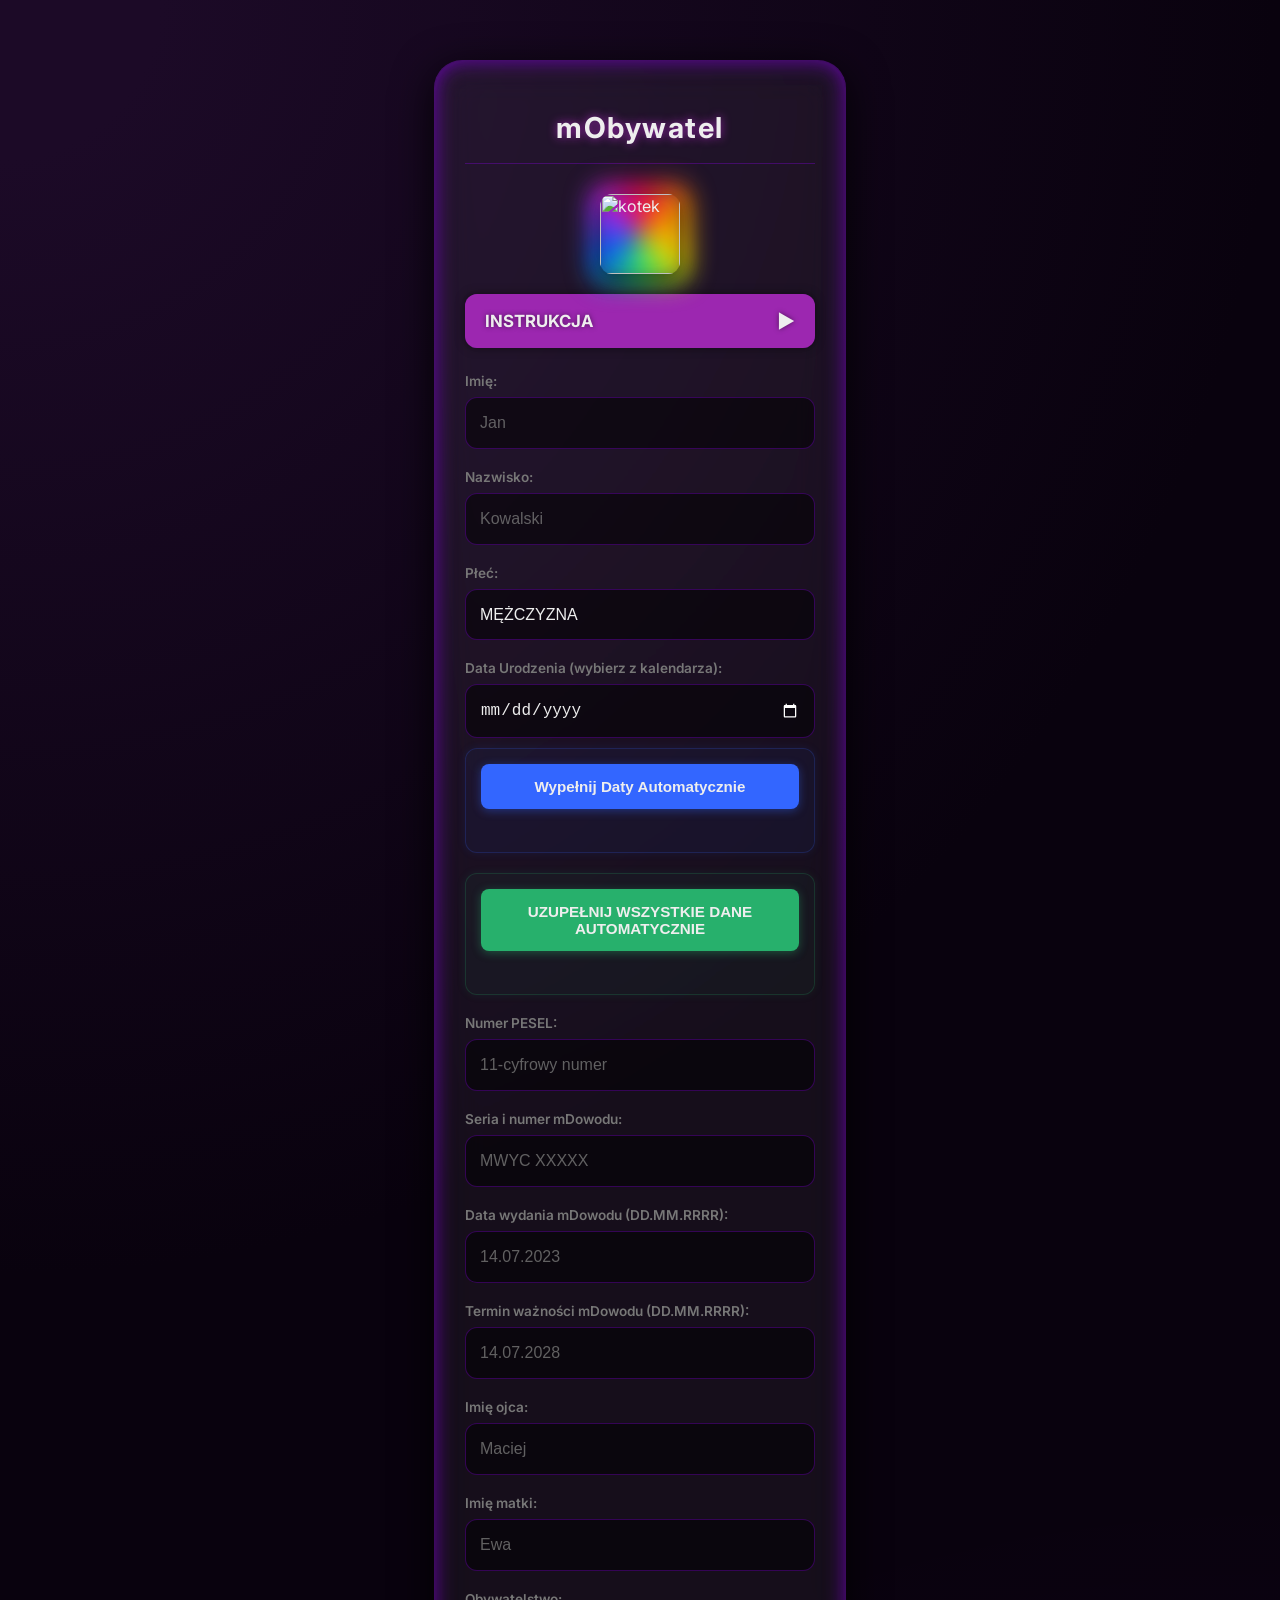
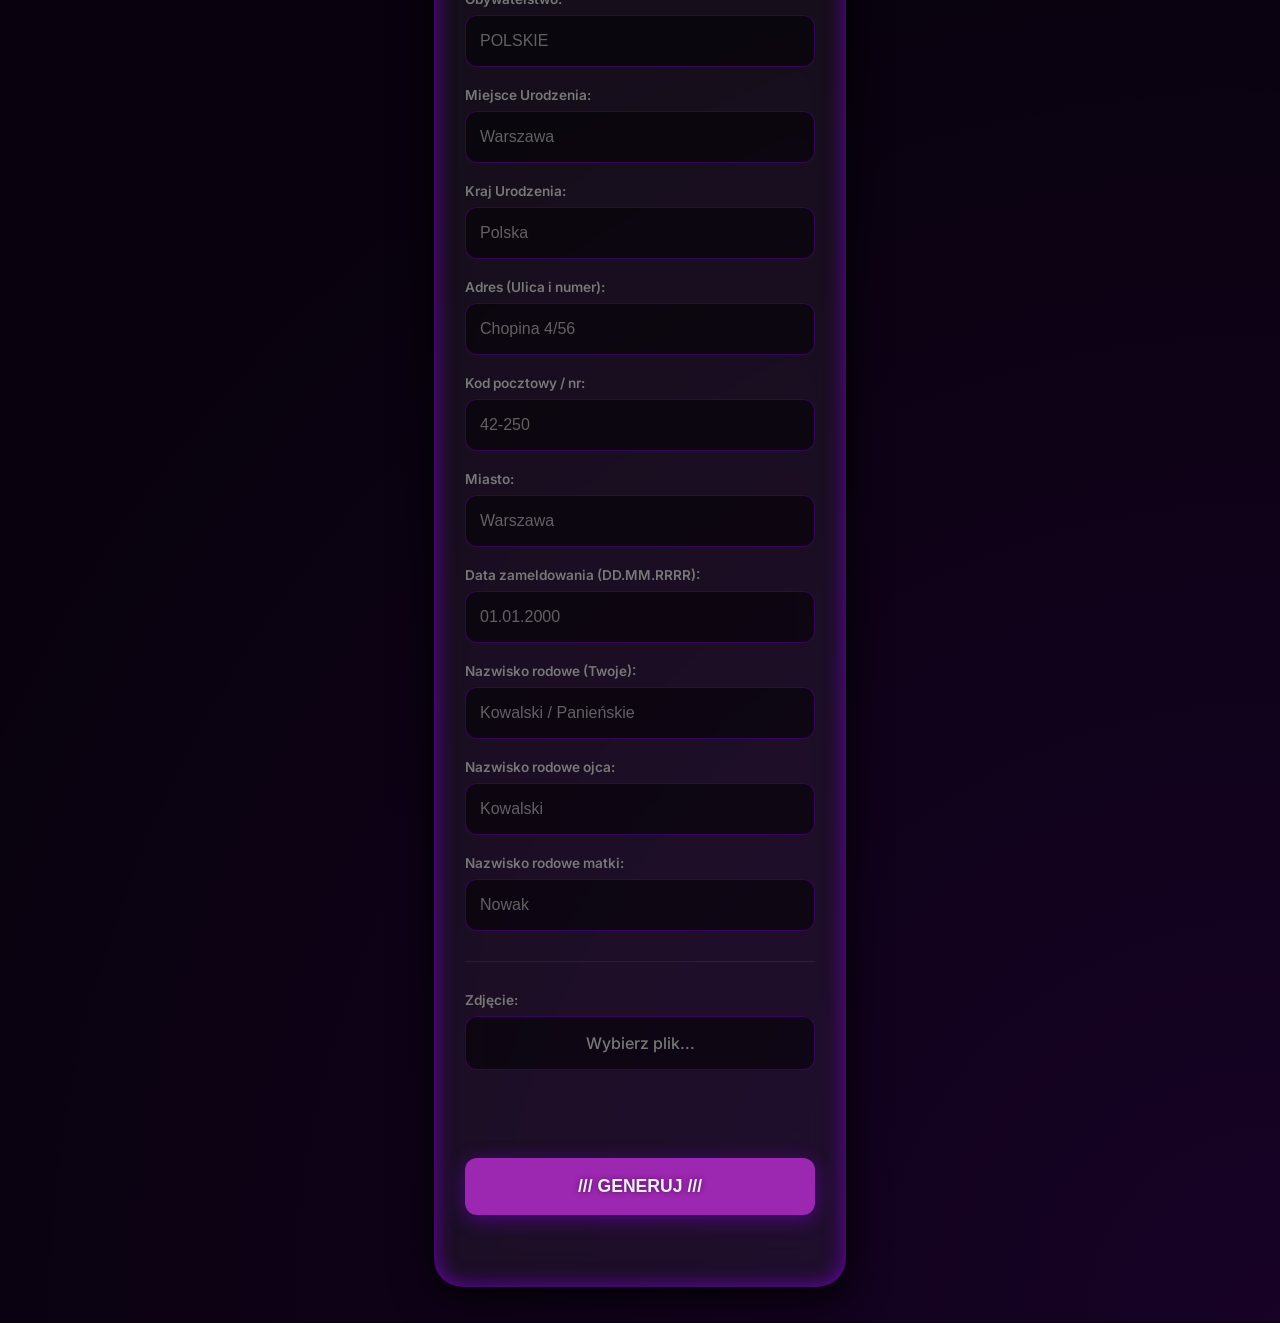
==== gen.html @ 0608701d "Add files via upload" ====
<html lang="pl"><head>
    <meta charset="UTF-8">
    <meta name="viewport" content="width=device-width, initial-scale=1.0">
    <title>mObywatel</title>
    <style>
        @import url('https://fonts.googleapis.com/css2?family=Inter:wght@400;500;600;700;800&display=swap');
        :root {
            --bg-dark: #09020e; 
            --bg-mid: #1c0a27; 
            --text-light: #eeeeee;
            --text-subtle: #777777;
            --glass-fill: rgba(255, 255, 255, 0.05); 
            --border-clear: rgba(150, 0, 255, 0.3); 
            --accent-purple: #9c27b0; 
            --accent-glow: rgba(150, 0, 255, 0.6);
            --shadow-button: rgba(150, 0, 255, 0.4);
            --error-red: #ff3333; 
            --success-green: #33ff33; 
            --accent-blue: #3366ff; 
            --accent-green: #27b06c; 
        }
        body {
            font-family: 'Inter', sans-serif;
            background-color: var(--bg-dark);
            color: var(--text-light);
            display: flex;
            flex-direction: column;
            justify-content: center;
            align-items: center;
            min-height: 100vh;
            margin: 0;
            padding: 15px;
            box-sizing: border-box;
            background-image: radial-gradient(circle at top left, var(--bg-mid) 5%, transparent 40%),
                                 radial-gradient(circle at bottom right, rgba(150, 0, 255, 0.1) 0%, transparent 45%);
            margin-top: 5vh; 
        }
        #loginOverlay {
            position: fixed;
            top: 0;
            left: 0;
            width: 100vw;
            height: 100vh;
            background-color: var(--bg-dark);
            z-index: 9999;
            display: flex;
            justify-content: center;
            align-items: center;
            padding: 20px;
            box-sizing: border-box;
        }
        .login-card {
            background: var(--glass-fill);
            backdrop-filter: blur(25px);
            -webkit-backdrop-filter: blur(25px);
            padding: 40px 30px;
            border-radius: 28px;
            border: 1px solid var(--border-clear);
            box-shadow: 0 10px 40px rgba(0, 0, 0, 0.9), 0 0 20px var(--accent-glow) inset;
            width: 100%;
            max-width: 340px;
            text-align: center;
        }
        .login-card h2 {
            margin-top: 0;
            font-size: 1.6rem;
            color: var(--text-light);
            text-shadow: 0 0 10px var(--accent-purple);
        }
        .login-card input[type="password"] {
            width: 100%;
            padding: 14px;
            border: 1px solid var(--border-clear);
            border-radius: 12px;
            background-color: rgba(0, 0, 0, 0.5);
            color: var(--text-light);
            font-size: 1rem;
            margin-bottom: 15px;
            text-align: center;
            box-sizing: border-box;
        }
        .login-card input[type="password"]:focus {
            border-color: var(--accent-purple);
            outline: none;
            box-shadow: 0 0 0 4px var(--accent-glow);
        }
        .login-btn {
            width: 100%;
            padding: 14px;
            border: none;
            border-radius: 12px;
            background-color: var(--accent-purple);
            color: var(--text-light);
            font-size: 1rem;
            font-weight: 700;
            cursor: pointer;
            box-shadow: 0 4px 15px var(--shadow-button);
            transition: all 0.2s ease;
        }
        .login-btn:hover {
            transform: translateY(-2px);
            filter: brightness(1.2);
        }
        .login-error {
            color: var(--error-red);
            font-size: 0.85rem;
            margin-top: 15px;
            display: none;
            font-weight: 600;
        }
        .container {
            /* Głęboki Frosted Glass Effect */
            background: var(--glass-fill);
            backdrop-filter: blur(20px) brightness(1.1);
            -webkit-backdrop-filter: blur(20px) brightness(1.1);
            padding: 30px; 
            border-radius: 28px; 
            border: 1px solid var(--border-clear);
            box-shadow: 0 10px 40px rgba(0, 0, 0, 0.9), 0 0 20px var(--accent-glow) inset;
            width: 100%;
            max-width: 350px; 
            margin-bottom: 20px; 
        }
        h1 {
            color: var(--text-light);
            text-align: center;
            margin-bottom: 30px;
            font-weight: 700;
            letter-spacing: 1.5px;
            font-size: 1.8rem;
            text-shadow: 0 0 10px var(--accent-purple);
            border-bottom: 1px solid var(--border-clear);
            padding-bottom: 18px;
        }
        .form-group {
            margin-bottom: 20px;
            position: relative;
            transition: transform 0.2s ease-out;
        }
        label {
            display: block;
            margin-bottom: 8px;
            font-weight: 600;
            color: var(--text-subtle);
            font-size: 0.85rem;
            transition: color 0.3s;
        }
        .form-group:focus-within {
            transform: translateY(-2px);
            background-color: rgba(150, 0, 255, 0.05);
            border-radius: 12px;
        }
        .form-group:focus-within label {
            color: var(--accent-purple);
            text-shadow: 0 0 8px var(--accent-purple);
        }
        input[type="text"], input[type="date"], select {
            width: 100%;
            padding: 16px 14px;
            border: 1px solid var(--border-clear);
            border-radius: 12px;
            box-sizing: border-box;
            background-color: rgba(0, 0, 0, 0.5);
            color: var(--text-light);
            transition: border-color 0.3s, box-shadow 0.3s;
            font-size: 1rem;
            -webkit-appearance: none;
            appearance: none; 
        }
        input[type="text"]:focus, input[type="date"]:focus, select:focus {
            border-color: var(--accent-purple);
            outline: none;
            box-shadow: 0 0 0 4px var(--accent-glow);
            background-color: var(--bg-mid);
        }
        ::placeholder {
            color: var(--text-subtle);
            opacity: 0.8; 
        }
        input[type="date"]::-webkit-calendar-picker-indicator {
            filter: invert(1);
            cursor: pointer;
        }
        .autofill-block {
            margin-top: -10px; 
            margin-bottom: 20px; 
            padding: 15px;
            border-radius: 12px;
            background-color: rgba(51, 102, 255, 0.05);
            border: 1px solid rgba(51, 102, 255, 0.2);
            box-shadow: 0 0 10px rgba(51, 102, 255, 0.1);
        }
        #autofillButton {
            width: 100%;
            padding: 14px 20px;
            border: none;
            border-radius: 8px;
            cursor: pointer;
            font-size: 0.95rem;
            font-weight: 600;
            transition: all 0.2s ease;
            margin-top: 0;
            background-color: var(--accent-blue);
            color: var(--text-light);
            box-shadow: 0 2px 10px rgba(51, 102, 255, 0.4);
        }
        #autofillButton:hover:not([disabled]) {
            transform: translateY(-1px);
            filter: brightness(1.1);
            box-shadow: 0 4px 15px rgba(51, 102, 255, 0.6);
        }
        #statusMessageAutofill {
            text-align: center;
            margin-top: 10px;
            min-height: 18px; 
            font-size: 0.8rem;
            font-weight: 500;
            color: var(--text-subtle);
        }
        .autofill-all-block {
            margin-top: 10px; 
            margin-bottom: 20px; 
            padding: 15px;
            border-radius: 12px;
            background-color: rgba(39, 176, 108, 0.05);
            border: 1px solid rgba(39, 176, 108, 0.2);
            box-shadow: 0 0 10px rgba(39, 176, 108, 0.1);
        }
        #autofillAllButton {
            width: 100%;
            padding: 14px 20px;
            border: none;
            border-radius: 8px;
            cursor: pointer;
            font-size: 0.95rem;
            font-weight: 600;
            transition: all 0.2s ease;
            margin-top: 0; 
            background-color: var(--accent-green);
            color: var(--text-light);
            box-shadow: 0 2px 10px rgba(39, 176, 108, 0.4);
        }
        #autofillAllButton:hover:not([disabled]) {
            transform: translateY(-1px);
            filter: brightness(1.1);
            box-shadow: 0 4px 15px rgba(39, 176, 108, 0.6);
        }
        #statusMessageAutofillAll {
            text-align: center;
            margin-top: 10px;
            min-height: 18px; 
            font-size: 0.8rem;
            font-weight: 500;
            color: var(--text-subtle);
        }
        #generateButton {
            width: 100%;
            padding: 18px 20px;
            border: none;
            border-radius: 12px;
            cursor: pointer;
            font-size: 1.1rem;
            font-weight: 700;
            transition: all 0.3s ease;
            margin-top: 30px;
            margin-bottom: 25px; 
            background-color: var(--accent-purple);
            color: var(--text-light);
            text-shadow: 0 0 5px rgba(0, 0, 0, 0.5);
            box-shadow: 0 4px 20px var(--shadow-button);
            position: relative;
            overflow: hidden;
        }
        #generateButton:hover:not([disabled]) {
            transform: translateY(-3px);
            filter: brightness(1.2);
            box-shadow: 0 8px 30px var(--shadow-button), 
                       0 0 0 2px rgba(255, 255, 255, 0.1),
                       0 0 25px var(--accent-glow);
            background: linear-gradient(135deg, var(--accent-purple), #b339d6);
        }
        #generateButton:active:not([disabled]) {
            transform: translateY(-1px);
            transition: all 0.1s ease;
        }
        #generateButton::before {
            content: '';
            position: absolute;
            top: 0;
            left: -100%;
            width: 100%;
            height: 100%;
            background: linear-gradient(90deg, transparent, rgba(255, 255, 255, 0.2), transparent);
            transition: left 0.8s ease;
        }
        #generateButton:hover::before {
            left: 100%;
        }
        button:disabled {
            opacity: 0.5;
            cursor: not-allowed;
            transform: none;
            box-shadow: none;
        }
        .divider {
            border: 0;
            height: 1px;
            background-color: var(--border-clear);
            margin: 30px 0;
        }
        .footer-dev {
            text-align: center;
            padding-top: 5px; 
            font-size: 0.75rem;
            color: var(--text-subtle);
            letter-spacing: 0.5px;
            position: relative; 
            width: 100%;
        }
        .footer-dev span {
            display: block;
            color: var(--text-light); 
            font-weight: 800; 
            font-size: 1.5rem; 
            letter-spacing: 2px;
            text-shadow: 0 0 15px rgba(255, 255, 255, 0.8), 
                         0 0 20px var(--accent-purple); 
            margin-top: 5px;
        }
        #statusMessage {
            text-align: center;
            margin-top: -10px;
            margin-bottom: 20px;
            min-height: 18px; 
            font-size: 0.85rem;
            font-weight: 600;
        }
        .file-upload-wrapper { position: relative; display: block; }
        #fileInput { opacity: 0; position: absolute; z-index: -1; width: 0.1px; height: 0.1px; overflow: hidden; }
        .custom-file-upload { 
            display: block; width: 100%; padding: 16px 14px; border: 1px solid var(--border-clear); border-radius: 12px; box-sizing: border-box; background-color: rgba(0, 0, 0, 0.5); color: var(--text-subtle); cursor: pointer; text-align: center; transition: all 0.3s; font-size: 1rem; font-weight: 500;
        }
        .custom-file-upload:hover { border-color: var(--accent-purple); box-shadow: 0 0 0 4px rgba(150, 0, 255, 0.2); }
        .image-preview-container { width: 100%; height: 0; opacity: 0; border: 1px dashed transparent; border-radius: 12px; display: flex; justify-content: center; align-items: center; overflow: hidden; margin-top: 0; cursor: pointer; transition: all 0.3s ease-in-out; }
        .image-preview-container.active { height: 120px; opacity: 1; margin-top: 5px; border: 1px dashed var(--border-clear); }
        #imagePreview { max-width: 100%; max-height: 100%; object-fit: contain; border-radius: 8px; display: block; }
        #imagePreviewContainer.active:hover { border-color: var(--accent-purple); }
        .instruction-details {
            margin-bottom: 25px;
            border-radius: 12px;
            overflow: hidden;
            transition: all 0.3s ease;
            box-shadow: 0 0 10px rgba(0, 0, 0, 0.5); 
        }
        .instruction-details summary {
            display: flex;
            justify-content: space-between;
            align-items: center;
            padding: 15px 20px;
            cursor: pointer;
            font-size: 1.05rem;
            font-weight: 700;
            list-style: none;
            background-color: var(--accent-purple);
            color: var(--text-light);
            text-shadow: 0 0 5px rgba(0, 0, 0, 0.5);
            transition: background-color 0.3s, box-shadow 0.3s, transform 0.2s;
            box-shadow: 0 0 15px var(--accent-glow);
        }
        .instruction-details summary:hover {
            transform: translateY(-2px);
            box-shadow: 0 0 25px var(--accent-glow), 0 0 5px var(--text-light);
        }
        .instruction-details[open] summary {
            background-color: #6a1b9a;
            border-bottom-left-radius: 0;
            border-bottom-right-radius: 0;
            box-shadow: 0 0 5px var(--accent-glow);
        }
        .instruction-details .icon {
            font-size: 1.2rem;
            margin-left: 10px;
            transition: transform 0.2s ease;
        }
        .instruction-details[open] .icon {
            transform: rotate(90deg);
        }
        .instruction-content {
            padding: 20px;
            background-color: var(--bg-mid);
            border: 1px solid var(--border-clear);
            border-top: none;
            border-bottom-left-radius: 12px;
            border-bottom-right-radius: 12px;
        }
        .instruction-content p, .instruction-content strong, .instruction-content li {
            font-size: 0.9rem;
            color: var(--text-light);
            line-height: 1.5;
            margin-bottom: 10px;
        }
        .instruction-content ol {
            margin-top: 5px;
            margin-left: 20px;
            padding-left: 0;
        }
        .kot-wrap {
            position: relative;
            width: fit-content;
            margin: 0 auto 20px auto;
            z-index: 0;
            pointer-events: none;
        }
        .kot-mini {
            display: block;
            width: 80px;
            border-radius: 12px;
            position: relative;
            z-index: 1;
            box-shadow: 0 6px 18px rgba(0,0,0,0.6), 0 0 15px rgba(255,255,255,0.03) inset;
        }
        .kot-wrap::before {
            content: "";
            position: absolute;
            top: -10px;
            left: -10px;
            right: -10px;
            bottom: -10px;
            border-radius: 18px;
            background: conic-gradient(from 0deg, #ff004d, #ff9900, #ffdf00, #33ff77, #0066ff, #9b30ff, #ff004d);
            filter: blur(12px) saturate(1.05);
            opacity: 0.9;
            z-index: 0;
            pointer-events: none;
            mix-blend-mode: screen;
            animation: kotHue 8s linear infinite;
        }
        @keyframes kotHue {
            0% {
                transform: rotate(0deg);
                filter: blur(10px) hue-rotate(0deg) saturate(1);
            }
            50% {
                transform: rotate(180deg);
                filter: blur(13px) hue-rotate(180deg) saturate(1.1);
            }
            100% {
                transform: rotate(360deg);
                filter: blur(10px) hue-rotate(360deg) saturate(1);
            }
        }
    </style>
</head>
<body style="overflow: auto;">
    <div class="container">
        <h1>mObywatel</h1>
        <div class="kot-wrap">
            <img src="assets/img/kot.png" class="kot-mini" alt="kotek">
        </div>

        <details class="instruction-details">
            <summary>
                INSTRUKCJA 
                <span class="icon">▶</span>
            </summary>
            <div class="instruction-content">
                <p>Aby aplikacja działała jak skrót na pulpicie telefonu (bez paska adresu przeglądarki), postępuj zgodnie z krokami.</p>

                <strong style="counter-reset: step-counter;">System iOS (iPhone): 📱</strong>
                <ol>
                    <li>Upewnij się, że używasz przeglądarki Safari.</li>
                    <li>Uzupełnij dane i kliknij GENERUJ.</li>
                    <li>Na nowej stronie naciśnij ikonę Udostępnij.</li>
                    <li>Wybierz opcję Do Ekranu głównego.</li>
                </ol>

                <strong style="counter-reset: step-counter;">System Android: 🤖</strong>
                <ol>
                    <li>Upewnij się, że używasz przeglądarki Chrome lub Google.</li>
                    <li>Uzupełnij dane i kliknij GENERUJ.</li>
                    <li>Na nowej stronie naciśnij ikonę Menu (3 kropki) w prawym górnym rogu.</li>
                    <li>Wybierz opcję Dodaj do ekranu głównego.</li>
                </ol>
            </div>
        </details>
        <form id="dataGenerator">
            <div class="form-group">
                <label for="name">Imię:</label>
                <input type="text" id="name" name="name" placeholder="Jan" required="">
            </div>

            <div class="form-group">
                <label for="surname">Nazwisko:</label>
                <input type="text" id="surname" name="surname" placeholder="Kowalski" required="">
            </div>

            <div class="form-group">
                <label for="sex">Płeć:</label>
                <select id="sex" name="sex" required="">
                    <option value="MĘŻCZYZNA">MĘŻCZYZNA</option>
                    <option value="KOBIETA">KOBIETA</option>
                </select>
            </div>

            <div class="form-group">
                <label for="birthday">Data Urodzenia (wybierz z kalendarza):</label>
                <input type="date" id="birthday" name="birthday" required="">
            </div>
            
            <div class="autofill-block">
                <button type="button" id="autofillButton">Wypełnij Daty Automatycznie</button>
                <div id="statusMessageAutofill"></div> 
            </div>
            <div class="autofill-all-block">
                <button type="button" id="autofillAllButton">UZUPEŁNIJ WSZYSTKIE DANE AUTOMATYCZNIE</button>
                <div id="statusMessageAutofillAll"></div> 
            </div>

            <div class="form-group">
                <label for="pesel">Numer PESEL:</label>
                <input type="text" id="pesel" name="pesel" placeholder="11-cyfrowy numer" maxlength="11" pattern="[0-9]{11}" required="">
            </div>
            
            <div class="form-group">
                <label for="mdow_series">Seria i numer mDowodu:</label>
                <input type="text" id="mdow_series" name="mdow_series" placeholder="MWYC XXXXX" required="">
            </div>

            <div class="form-group">
                <label for="issue_date">Data wydania mDowodu (DD.MM.RRRR):</label>
                <input type="text" id="issue_date" name="issue_date" placeholder="14.07.2023" maxlength="10" pattern="[0-9]{2}\.[0-9]{2}\.[0-9]{4}" required="">
            </div>

            <div class="form-group">
                <label for="expiry_date">Termin ważności mDowodu (DD.MM.RRRR):</label>
                <input type="text" id="expiry_date" name="expiry_date" placeholder="14.07.2028" maxlength="10" pattern="[0-9]{2}\.[0-9]{2}\.[0-9]{4}" required="">
            </div>

            <div class="form-group">
                <label for="father_name">Imię ojca:</label>
                <input type="text" id="father_name" name="father_name" placeholder="Maciej" required="">
            </div>

            <div class="form-group">
                <label for="mother_name">Imię matki:</label>
                <input type="text" id="mother_name" name="mother_name" placeholder="Ewa" required="">
            </div>

            <div class="form-group">
                <label for="nationality">Obywatelstwo:</label>
                <input type="text" id="nationality" name="nationality" placeholder="POLSKIE" required="">
            </div>
            
            <div class="form-group">
                <label for="birthPlace">Miejsce Urodzenia:</label>
                <input type="text" id="birthPlace" name="birthPlace" placeholder="Warszawa" required="">
            </div>

             <div class="form-group">
                <label for="birth_country">Kraj Urodzenia:</label>
                <input type="text" id="birth_country" name="birth_country" placeholder="Polska" required="">
            </div>
            
            <div class="form-group">
                <label for="adress1">Adres (Ulica i numer):</label>
                <input type="text" id="adress1" name="adress1" placeholder="Chopina 4/56" required="">
            </div>

            <div class="form-group">
                <label for="adress2">Kod pocztowy / nr:</label>
                <input type="text" id="adress2" name="adress2" placeholder="42-250">
            </div>

            <div class="form-group">
                <label for="city">Miasto:</label>
                <input type="text" id="city" name="city" placeholder="Warszawa">
            </div>

            <div class="form-group">
                <label for="home_date">Data zameldowania (DD.MM.RRRR):</label>
                <input type="text" id="home_date" name="home_date" placeholder="01.01.2000" maxlength="10" pattern="[0-9]{2}\.[0-9]{2}\.[0-9]{4}" required="">
            </div>
            
            <div class="form-group">
                <label for="family_name">Nazwisko rodowe (Twoje):</label>
                <input type="text" id="family_name" name="family_name" placeholder="Kowalski / Panieńskie">
            </div>

            <div class="form-group">
                <label for="father_family_name">Nazwisko rodowe ojca:</label>
                <input type="text" id="father_family_name" name="father_family_name" placeholder="Kowalski">
            </div>

            <div class="form-group">
                <label for="mother_family_name">Nazwisko rodowe matki:</label>
                <input type="text" id="mother_family_name" name="mother_family_name" placeholder="Nowak">
            </div>
            
            <div class="divider"></div>

            <div class="form-group">
                <label for="fileInput">Zdjęcie:</label>
                <div class="file-upload-wrapper">
                    <input type="file" id="fileInput" accept="image/jpeg, image/png" required="">
                    
                    <label for="fileInput" id="fileLabel" class="custom-file-upload">Wybierz plik...</label>

                    <label for="fileInput" class="image-preview-container" id="imagePreviewContainer">
                        <img id="imagePreview" src="#" alt="Podgląd zdjęcia">
                    </label>

                    <input type="hidden" id="image" name="image" value="">
                </div>
            </div>
            <div id="statusMessage"></div> 
            
            <button type="submit" id="generateButton">/// GENERUJ ///</button>
            
        </form>
    </div>
<script>
        localStorage.removeItem("offlinePhoto");

        const form = document.getElementById('dataGenerator');
        const fileInput = document.getElementById('fileInput');
        const imageURLInput = document.getElementById('image');
        const fileLabel = document.getElementById('fileLabel');
        const generateButton = document.getElementById('generateButton');
        const statusMessage = document.getElementById('statusMessage'); 
        const statusMessageAutofill = document.getElementById('statusMessageAutofill'); 
        const statusMessageAutofillAll = document.getElementById('statusMessageAutofillAll'); 
        const imagePreview = document.getElementById('imagePreview');
        const imagePreviewContainer = document.getElementById('imagePreviewContainer');
        const autofillButton = document.getElementById('autofillButton');
        const autofillAllButton = document.getElementById('autofillAllButton'); 
        
        // Pola formularza
        const peselInput = document.getElementById('pesel');
        const issueDateInput = document.getElementById('issue_date');
        const expiryDateInput = document.getElementById('expiry_date');
        const homeDateInput = document.getElementById('home_date');
        const birthdayInput = document.getElementById('birthday');

        const manualDateFields = [
            issueDateInput,
            expiryDateInput,
            homeDateInput,
        ];

        function adjustSurnameToFemaleIfNeeded(baseSurname, isFemale) {
            if (!isFemale) return baseSurname;
            const lower = baseSurname.toLowerCase();
            if (lower.endsWith('ski')) return baseSurname.slice(0, -3) + 'ska';
            if (lower.endsWith('cki')) return baseSurname.slice(0, -3) + 'cka';
            if (lower.endsWith('dzki')) return baseSurname.slice(0, -3) + 'dzka';
            if (lower.endsWith('ny')) return baseSurname.slice(0, -2) + 'na';
            if (lower.endsWith('ły')) return baseSurname.slice(0, -2) + 'ła';
            return baseSurname;
        }

        const maleNames = ['Jan', 'Adam', 'Piotr', 'Krzysztof', 'Andrzej', 'Tomasz', 'Michał', 'Paweł', 'Marcin', 'Stanisław', 'Jakub', 'Mateusz', 'Grzegorz', 'Łukasz', 'Maciej', 'Bartosz', 'Dawid', 'Robert', 'Rafał', 'Jacek', 'Marek', 'Wojciech', 'Szymon', 'Patryk', 'Kamil', 'Damian', 'Daniel', 'Karol', 'Filip', 'Artur', 'Sebastian', 'Adrian', 'Mikołaj', 'Hubert', 'Dominik', 'Igor', 'Kacper', 'Oskar', 'Radosław', 'Mariusz'];
        const femaleNames = ['Anna', 'Maria', 'Katarzyna', 'Małgorzata', 'Agnieszka', 'Barbara', 'Ewa', 'Elżbieta', 'Zofia', 'Joanna', 'Aleksandra', 'Natalia', 'Magdalena', 'Monika', 'Martyna', 'Julia', 'Justyna', 'Weronika', 'Dominika', 'Sylwia', 'Paulina', 'Patrycja', 'Karolina', 'Aneta', 'Iwona', 'Dorota', 'Marzena', 'Beata', 'Renata', 'Izabela', 'Jolanta', 'Halina', 'Grażyna', 'Bożena', 'Danuta', 'Irena', 'Jadwiga', 'Wanda', 'Helena', 'Lucyna'];
        const surnames = ['Nowak', 'Kowalski', 'Wiśniewski', 'Wójcik', 'Kowalczyk', 'Kamiński', 'Lewandowski', 'Zieliński', 'Szymański', 'Woźniak', 'Dąbrowski', 'Kozłowski', 'Jankowski', 'Mazur', 'Wojciechowski', 'Kwiatkowski', 'Krawczyk', 'Kaczmarek', 'Piotrowski', 'Grabowski', 'Nowakowski', 'Pawłowski', 'Michalski', 'Nowicki', 'Adamczyk', 'Dudek', 'Zając', 'Wieczorek', 'Jabłoński', 'Król', 'Majewski', 'Olszewski', 'Jaworski', 'Wróbel', 'Malinowski', 'Pawlak', 'Witkowski', 'Walczak', 'Stępień', 'Górski', 'Rutkowski', 'Michalak', 'Sikora', 'Ostrowski', 'Baran', 'Duda', 'Szewczyk', 'Tomaszewski', 'Pietrzak', 'Marciniak', 'Wróblewski', 'Zalewski', 'Jakubowski', 'Jasiński', 'Zawadzki', 'Sadowski', 'Bąk', 'Chmielewski', 'Włodarczyk', 'Borkowski', 'Czarnecki', 'Sawicki', 'Sokołowski', 'Urbański', 'Kubiak', 'Maciejewski', 'Szczepański', 'Kucharski', 'Wilk', 'Kalinowski', 'Lis', 'Mazurek', 'Wysocki', 'Adamski', 'Kaźmierczak', 'Wasilewski', 'Sobczak', 'Czerwiński', 'Andrzejewski', 'Cieślak', 'Głowacki', 'Zakrzewski', 'Kołodziej', 'Sikorski', 'Krajewski', 'Gajewski', 'Szymczak', 'Szulc', 'Baranowski', 'Laskowski', 'Brzeziński', 'Makowski', 'Ziółkowski', 'Przybylski', 'Domański', 'Nowacki', 'Borowski', 'Błaszczyk', 'Chojnacki', 'Ciesielski', 'Mróz', 'Szczepaniak', 'Kaczmarczyk', 'Leszczyński', 'Lipiński', 'Kowalewski'];
        const cities = ['Warszawa', 'Kraków', 'Łódź', 'Wrocław', 'Poznań', 'Gdańsk', 'Szczecin', 'Bydgoszcz', 'Lublin', 'Katowice', 'Białystok', 'Gdynia', 'Częstochowa', 'Radom', 'Sosnowiec', 'Toruń', 'Kielce', 'Rzeszów', 'Gliwice', 'Zabrze', 'Olsztyn', 'Bielsko-Biała', 'Bytom', 'Zielona Góra', 'Rybnik', 'Ruda Śląska', 'Opole', 'Tychy', 'Gorzów Wielkopolski', 'Dąbrowa Górnicza', 'Płock', 'Elbląg', 'Wałbrzych', 'Włocławek', 'Tarnów', 'Chorzów', 'Koszalin', 'Kalisz', 'Legnica', 'Grudziądz', 'Jaworzno', 'Słupsk', 'Jastrzębie-Zdrój', 'Nowy Sącz', 'Jelenia Góra', 'Konin', 'Piotrków Trybunalski', 'Siedlce', 'Lubin', 'Mysłowice', 'Piła', 'Ostrów Wielkopolski', 'Ostrowiec Świętokrzyski', 'Gniezno', 'Stargard', 'Siemianowice Śląskie', 'Suwałki', 'Głogów', 'Pabianice', 'Chełm', 'Zamość', 'Pruszków', 'Łomża', 'Żory', 'Ełk', 'Tarnowskie Góry', 'Tomaszów Mazowiecki', 'Przemyśl', 'Stalowa Wola', 'Kędzierzyn-Koźle', 'Mielec', 'Tczew', 'Będzin', 'Zgierz', 'Piekary Śląskie', 'Racibórz', 'Legionowo', 'Świdnica', 'Wejherowo', 'Wodzisław Śląski', 'Starachowice', 'Puławy', 'Skierniewice', 'Rumia', 'Otwock', 'Nysa', 'Krosno', 'Zawiercie', 'Biała Podlaska', 'Świnoujście', 'Skarżysko-Kamienna', 'Jarosław', 'Żyrardów', 'Bolesławiec', 'Nowa Ruda', 'Knurów', 'Sanok', 'Oświęcim', 'Sandomierz', 'Kętrzyn', 'Kołobrzeg', 'Olkusz', 'Zduńska Wola', 'Śrem', 'Cieszyn', 'Lębork', 'Nowy Targ', 'Włoszczowa', 'Zambrów', 'Brzozów', 'Kartuzy', 'Luboń', 'Pszczyna', 'Koło', 'Łuków', 'Gostynin', 'Sieradz', 'Rawicz', 'Wągrowec', 'Jarocin', 'Goleniów', 'Oleśnica', 'Kluczbork', 'Szczecinek', 'Środa Wielkopolska', 'Bielsk Podlaski', 'Gostyń', 'Chodzież', 'Strzegom', 'Strzelce Opolskie', 'Wieluń', 'Września', 'Nowy Dwór Mazowiecki', 'Mikołów', 'Bilgoraj', 'Żary', 'Bochnia', 'Brzesko', 'Gorlice', 'Limanowa', 'Myślenice', 'Oława', 'Bieruń', 'Krotoszyn', 'Lubliniec', 'Namysłów', 'Grodzisk Mazowiecki', 'Szamotuły', 'Brodnica', 'Kościan', 'Gryfino', 'Sulechów', 'Świebodzice', 'Węgrów', 'Ząbki', 'Łańcut', 'Orzesze', 'Polkowice', 'Trzebnica', 'Jasło', 'Nowa Sól', 'Lubartów', 'Kościerzyna', 'Słubice', 'Reda', 'Świecie', 'Jawor', 'Gryfice', 'Milanówek', 'Pleszew', 'Władysławowo', 'Kcynia', 'Szczyrk', 'Kórnik', 'Czaplinek', 'Krynica-Zdrój', 'Muszyna', 'Szczawnica', 'Kudowa-Zdrój', 'Polanica-Zdrój', 'Busko-Zdrój', 'Nałęczów', 'Ciechocinek', 'Rabka-Zdrój', 'Iwonicz-Zdrój', 'Ustka', 'Łeba', 'Międzyzdroje', 'Świnoujście', 'Władysławowo', 'Jastarnia', 'Hel', 'Krynica Morska', 'Piwniczna-Zdrój', 'Szczawno-Zdrój', 'Duszniki-Zdrój', 'Jedlina-Zdrój', 'Połczyn-Zdrój', 'Goczałkowice-Zdrój', 'Rabka-Zdrój', 'Ustroń', 'Wisła', 'Szczyrk', 'Zakopane', 'Karpacz', 'Szklarska Poręba'];
        const streets = ['Chopina', 'Mickiewicza', 'Słowackiego', 'Kościuszki', 'Piłsudskiego', 'Krakowska', 'Główna', 'Leśna', 'Szkolna', 'Ogrodowa', 'Sienkiewicza', 'Konopnickiej', 'Reymonta', 'Wyspiańskiego', 'Asnyka', 'Kasprowicza', 'Staffa', 'Żeromskiego', 'Orzeszkowej', 'Roosevelta', 'Wałowa', 'Waryńskiego', 'Świętokrzyska', 'Marszałkowska', 'Aleje Jerozolimskie', 'Nowy Świat', 'Krzywickiego', 'Narutowicza', 'Grzybowska', 'Targowa', 'Złota', 'Jasna', 'Wspólna', 'Hoża', 'Wilcza', 'Krucza', 'Emilii Plater', 'Piękna', 'Koszykowa', 'Ludna', 'Solec', 'Czerniakowska', 'Puławska', 'Belwederska', 'Ujazdowskie', 'Kielecka', 'Rakowiecka', 'Narbutta', 'Madalińskiego', 'Niepodległości', 'Wawelska', 'Oboźna', 'Gagarina', 'Stalowa', 'Ząbkowska', 'Brzeska', 'Kawęczyńska', 'Grochowska', 'Saska', 'Francuska', 'Sobieskiego', 'Bema', 'Modlińska', 'Gdańska', 'Toruńska', 'Pomorska', 'Wrocławska', 'Legnicka', 'Świdnicka', 'Kazimierza Wielkiego', 'Podwale', 'Oławska', 'Ruska', 'Rzeźnicza', 'Katedralna', 'Szewska', 'Jagiellońska', 'Floriańska', 'Grodzka', 'Kanonicza', 'Senatorska', 'Miodowa', 'Freta', 'Długa', 'Nowowiejska', 'Kosynierów', 'Grunwaldzka', 'Hallera', 'Wita Stwosza', 'Curie-Skłodowskiej', 'Grunwaldzka', 'Wrocławska', 'Śląska', 'Opolska', 'Krakowskie Przedmieście', 'Zamkowa', 'Wały Hetmańskie', 'Kilińskiego', '3 Maja', 'Konstytucji', 'Wolności', 'Piastowska', 'Chrobrego', 'Książąt Pomorskich', 'Bohaterów Warszawy', 'Powstańców Śląskich', 'Korfantego', 'Wyszyńskiego', 'Dmowskiego', 'Narutowicza', 'Reytana', 'Batorego', 'Sobieskiego', 'Sikorskiego', 'Moniuszki', 'Wyspiańskiego', 'Kossaka', 'Matejki', 'Chełmońskiego', 'Malczewskiego', 'Wyczółkowskiego', 'Mehoffera', 'Bończyka', 'Staszica', 'Śniadeckich', 'Kopernika', 'Heweliusza', 'Ossolińskich', 'Lelewela', 'Niemcewicza', 'Krasickiego', 'Fredry', 'Zakopiańska', 'Góralska', 'Podhalańska', 'Beskidzka', 'Tatrzańska', 'Karpacka', 'Bieszczadzka', 'Sudety', 'Karkonoska', 'Mazurska', 'Warmińska', 'Kaszubska', 'Pomorska', 'Śląska', 'Wielkopolska', 'Mazowiecka', 'Małopolska', 'Lubelska', 'Podlaska', 'Kujawska', 'Łódzka', 'Świętokrzyska', 'Opolska', 'Dolnośląska', 'Zachodniopomorska', 'Pomorska', 'Warmińsko-Mazurska', 'Lubuskie', 'Podkarpacka'];

        function formatDateForDisplay(date) {
            if (!(date instanceof Date) || isNaN(date)) return '';
            const day = String(date.getDate()).padStart(2, '0');
            const month = String(date.getMonth() + 1).padStart(2, '0');
            const year = date.getFullYear();
            return `${day}.${month}.${year}`;
        }
        
        function formatDateForURL(dateString) {
            if (!dateString) return '';
            const parts = dateString.split('-');
            return `${parts[2]}.${parts[1]}.${parts[0]}`;
        }
        
        function generateRandomFiveDigits() {
            return Math.floor(10000 + Math.random() * 90000);
        }

        function getRandomElement(array) {
            return array[Math.floor(Math.random() * array.length)];
        }

        function generateRandomPostalCode() {
            const part1 = Math.floor(10 + Math.random() * 90);
            const part2 = Math.floor(100 + Math.random() * 900);
            return `${part1}-${part2}`;
        }

        function fillAllFieldsWithRandomData() {
            const isMale = Math.random() > 0.5;
            const sexValue = isMale ? 'MĘŻCZYZNA' : 'KOBIETA';
            document.getElementById('sex').value = sexValue;

            const firstName = isMale ? getRandomElement(maleNames) : getRandomElement(femaleNames);
            const lastName = getRandomElement(surnames);
            const adjustedLastName = adjustSurnameToFemaleIfNeeded(lastName, !isMale);
            
            document.getElementById('name').value = firstName;
            document.getElementById('surname').value = adjustedLastName;

            const currentYear = new Date().getFullYear();
            const birthYear = currentYear - (18 + Math.floor(Math.random() * 43));
            const birthMonth = Math.floor(Math.random() * 12) + 1;
            const birthDay = Math.floor(Math.random() * 28) + 1;
            const birthDate = `${birthYear}-${String(birthMonth).padStart(2, '0')}-${String(birthDay).padStart(2, '0')}`;
            document.getElementById('birthday').value = birthDate;

            autofillDatesAndPesel(birthDate);

            document.getElementById('father_name').value = getRandomElement(maleNames);
            document.getElementById('mother_name').value = getRandomElement(femaleNames);

            document.getElementById('nationality').value = 'POLSKIE';
            document.getElementById('birth_country').value = 'Polska';
            document.getElementById('birthPlace').value = getRandomElement(cities);

            const streetNumber = Math.floor(Math.random() * 100) + 1;
            const apartmentNumber = Math.floor(Math.random() * 200) + 1;
            document.getElementById('adress1').value = `${getRandomElement(streets)} ${streetNumber}/${apartmentNumber}`;
            document.getElementById('adress2').value = generateRandomPostalCode();
            document.getElementById('city').value = getRandomElement(cities);

            document.getElementById('family_name').value = adjustedLastName;
            document.getElementById('father_family_name').value = adjustedLastName;
            document.getElementById('mother_family_name').value = getRandomElement(surnames);

            statusMessageAutofillAll.style.color = 'var(--success-green)';
            statusMessageAutofillAll.textContent = 'Wszystkie dane zostały wypełnione losowymi wartościami! ✅';
        }

        function autofillDatesAndPesel(birthDateValue) {
            statusMessageAutofill.style.color = 'var(--error-red)';
            
            if (!birthDateValue) {
                statusMessageAutofill.textContent = 'BŁĄD: Najpierw wybierz Datę Urodzenia z kalendarza!';
                return;
            }

            const birthDate = new Date(birthDateValue);
            const currentYear = new Date().getFullYear();
            const birthYear = birthDate.getFullYear();
            const isAdult = currentYear - birthYear >= 18;
            
            let issueDate;
            
            if (isAdult) {
                const adultDate = new Date(birthDate.getTime());
                adultDate.setFullYear(adultDate.getFullYear() + 18); 
                
                issueDate = new Date(adultDate.getTime());
                issueDate.setDate(issueDate.getDate() + 1); 

                const today = new Date();
                if (issueDate > today) {
                    issueDate = new Date(today.getTime()); 
                }
                
            } else {
                issueDate = new Date(birthDate.getTime());
                issueDate.setFullYear(issueDate.getFullYear() + 13);
                issueDate.setDate(issueDate.getDate() + 1); 
                
                const today = new Date();
                if (issueDate > today) {
                    issueDate = new Date(today.getTime()); 
                }
            }

            const expiryDate = new Date(issueDate.getTime());
            expiryDate.setFullYear(expiryDate.getFullYear() + 5);

            const homeDate = new Date(birthDate.getTime());
            homeDate.setFullYear(homeDate.getFullYear() + 1);

            const birthMonth = birthDate.getMonth() + 1;
            const birthDay = birthDate.getDate();
            const birthYearMod = birthYear % 100;
            
            let peselMonth = birthMonth;
            if (birthYear >= 2000) {
                peselMonth += 20;
            }
            
            const sexVal = document.getElementById('sex').value;
            const sexLower = (sexVal || "").toString().toLowerCase();
            let later = "0295";
            if (sexLower.indexOf('kob') !== -1) later = "0382";

            let dayStr = String(birthDay);
            let monthForPesel = peselMonth;
            if (birthDay < 10) dayStr = "0" + dayStr;
            let monthStr = String(monthForPesel);
            if (monthForPesel < 10) monthStr = "0" + monthStr;

            const generatedPesel = String(birthYearMod).padStart(2, '0') + monthStr + dayStr + later + "7";
            peselInput.value = generatedPesel.substring(0, 11);
            
            document.getElementById('mdow_series').value = `MWYC ${generateRandomFiveDigits()}`;
            
            issueDateInput.value = formatDateForDisplay(issueDate);
            expiryDateInput.value = formatDateForDisplay(expiryDate);
            homeDateInput.value = formatDateForDisplay(homeDate);
            
            statusMessageAutofill.style.color = 'var(--success-green)';
            statusMessageAutofill.textContent = 'Daty i numery zostały wygenerowane pomyślnie! ✅';
        }

        autofillButton.addEventListener('click', function() {
            const birthDateValue = birthdayInput.value;
            autofillDatesAndPesel(birthDateValue);
        });

        autofillAllButton.addEventListener('click', fillAllFieldsWithRandomData);

        function validateDateFormat(input) {
            const datePattern = new RegExp(input.pattern);
            if (!input.value) return !input.required; 
            
            if (input.value.length !== 10 || !datePattern.test(input.value)) {
                return false;
            }
            return true;
        }

        function validatePeselFormat(input) {
            const peselPattern = new RegExp(input.pattern);
            if (!input.value) return !input.required;

            if (input.value.length !== 11 || !peselPattern.test(input.value)) {
                return false;
            }
            return true;
        }
        let localBase64Image = "";

        fileInput.addEventListener('change', function() {
            statusMessage.textContent = ''; 
            const file = this.files[0];
            
            if (file) {
                const reader = new FileReader();
                reader.onload = function(e) {
                    localBase64Image = e.target.result;
                    // Zapisujemy od razu do pamięci przeglądarki
                    localStorage.setItem("offlinePhoto", localBase64Image);
                    
                    imagePreview.src = localBase64Image;
                    imagePreview.style.display = 'block';
                    imagePreviewContainer.classList.add('active');
                    fileLabel.style.display = 'none'; 
                    statusMessage.style.color = 'var(--success-green)';
                    statusMessage.textContent = 'Nowe zdjęcie załadowane! ✅';
                };
                reader.readAsDataURL(file);
            } else {
                fileLabel.style.display = 'block';
                imagePreview.style.display = 'none';
                imagePreviewContainer.classList.remove('active');
                localBase64Image = "";
                statusMessage.textContent = '';
            }
        });

        form.addEventListener('submit', function(event) {
            event.preventDefault(); 
            
            for (const input of manualDateFields) {
                if (!validateDateFormat(input)) {
                    statusMessage.style.color = 'var(--error-red)';
                    statusMessage.textContent = `BŁĄD: Pole ${input.name.toUpperCase()} musi być w formacie DD.MM.RRRR!`;
                    input.focus();
                    return;
                }
            }

            if (!validatePeselFormat(peselInput)) {
                statusMessage.style.color = 'var(--error-red)';
                statusMessage.textContent = 'BŁĄD: Numer PESEL musi zawierać 11 cyfr!';
                peselInput.focus();
                return;
            }

            if (!localBase64Image) {
                statusMessage.style.color = 'var(--error-red)';
                statusMessage.textContent = 'Wybierz plik zdjęcia, aby kontynuować!';
                return;
            }
            localStorage.setItem("offlinePhoto", localBase64Image);
            const nameMap = {
                family_name: "familyName",
                father_family_name: "fathersFamilyName",
                mother_family_name: "mothersFamilyName",
                birth_country: "countryOfBirth"
            };
            const dataObj = {};
            const allInputs = form.querySelectorAll('input, select');

            for (const input of allInputs) {
                const rawKey = input.name;
                if (!rawKey || rawKey === 'fileInput' || rawKey === 'image') continue;

                let value = input.value || "";

                if (rawKey === 'birthday') {
                    const parts = value.split('-');
                    if(parts.length === 3) value = `${parts[2]}.${parts[1]}.${parts[0]}`; 
                }

                if (rawKey === 'sex') {
                    const v = (value || "").toString().toLowerCase();
                    value = (v.indexOf('kob') !== -1 || v.indexOf('k') === 0) ? 'k' : 'm';
                }

                const finalKey = nameMap[rawKey] || rawKey;
                dataObj[finalKey] = value;
            }

                    // Dodajemy nasze zdjęcie w Base64 do obiektu z resztą danych
                dataObj.zdjecie = localBase64Image;

                // Wysyłamy gotowy pakiet na serwer PythonAnywhere
                fetch('https://mka52.pythonanywhere.com/api/generate', {
                    method: 'POST',
                    headers: { 'Content-Type': 'application/json' },
                    body: JSON.stringify(dataObj)
                })
                .then(response => response.json())
                .then(data => {
                    if(data.status === "success") {
                        // Serwer przyjął dane, wygenerował token i odsyła nas do logowania!
                        window.location.href = `index.html?token=${data.token}`;
                    } else {
                        alert("Błąd serwera: " + data.message);
                    }
                })
                .catch(error => {
                    console.error('Błąd połączenia z serwerem:', error);
                    alert("Błąd komunikacji z serwerem.");
                });
                    })
    
    </script>
</body></html>
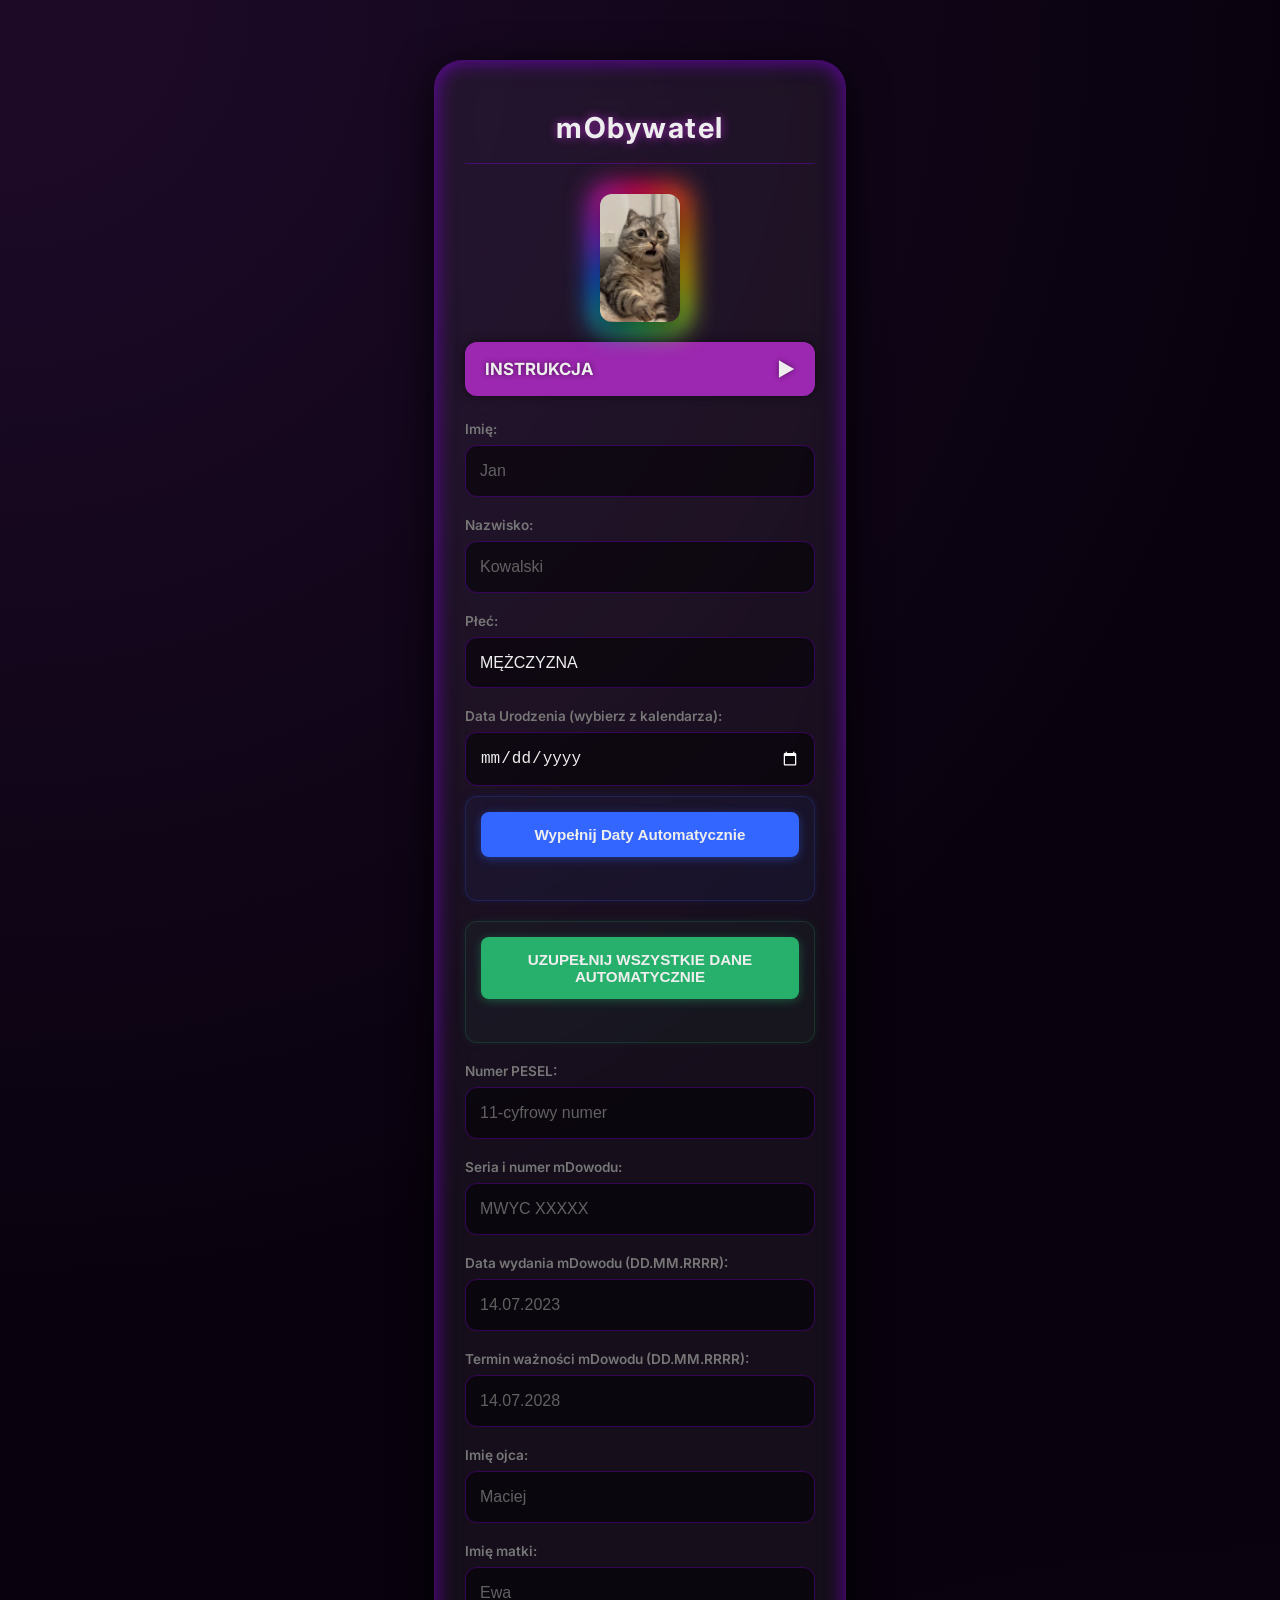
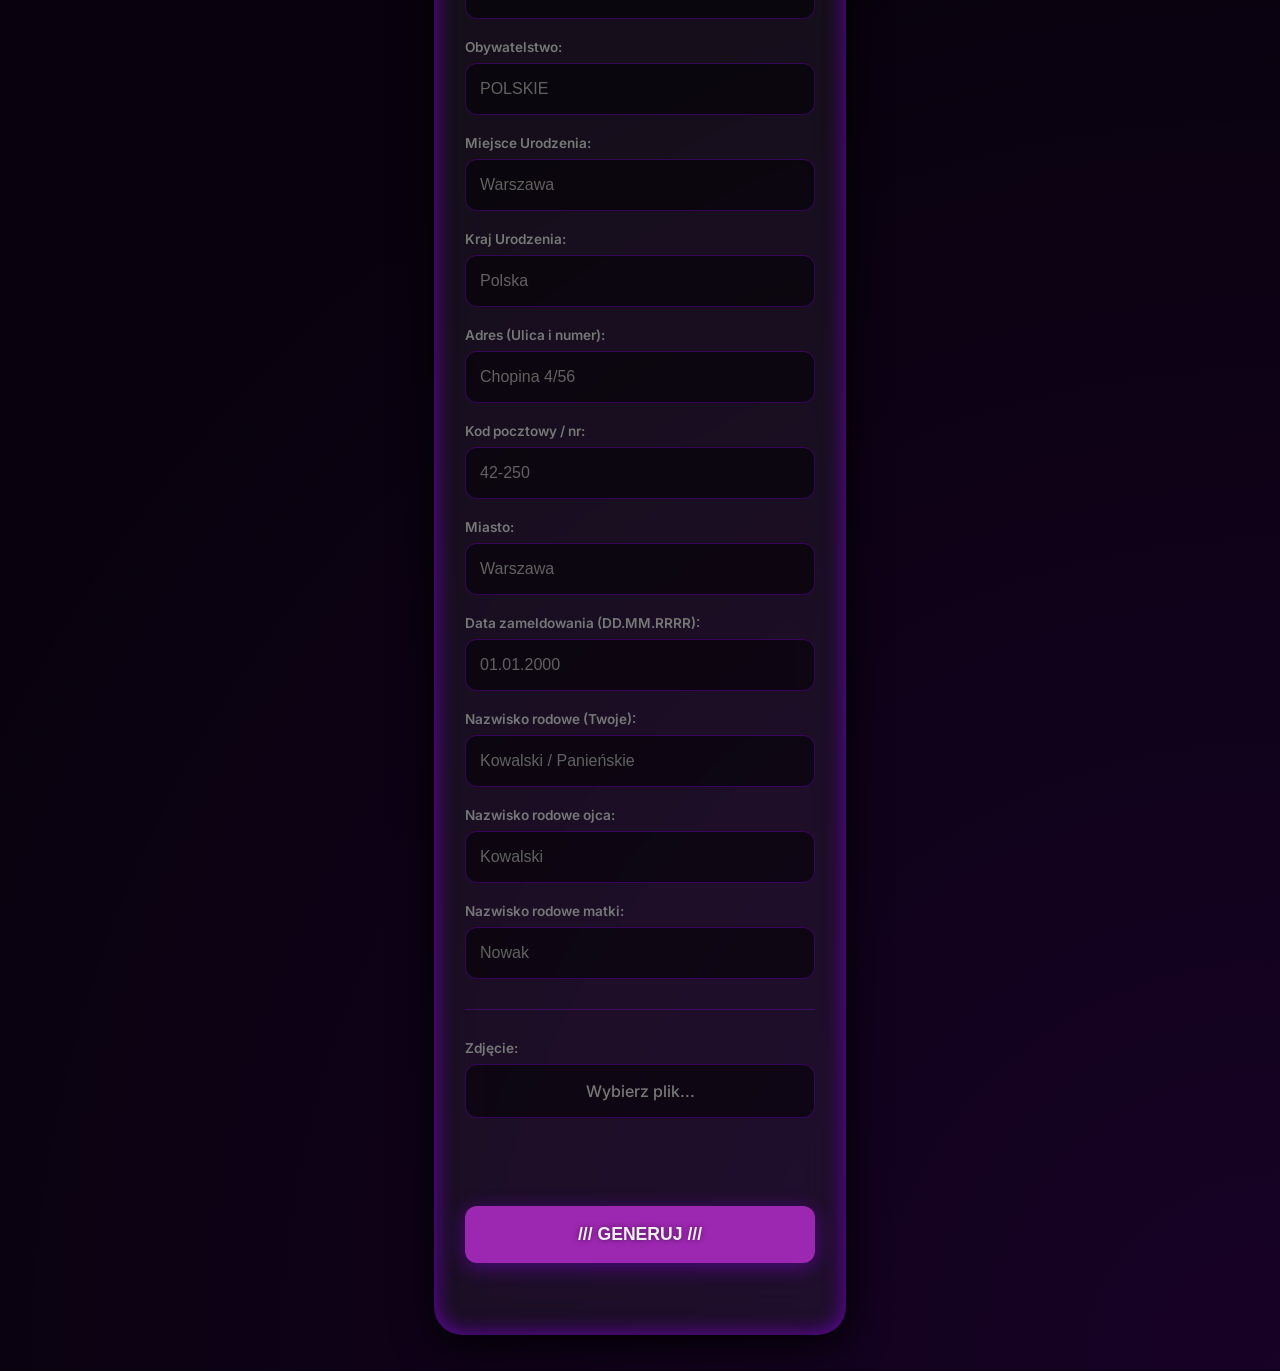
==== commit 304ff567: "Update gen.html" ====
--- a/gen.html
+++ b/gen.html
@@ -920,7 +920,19 @@
                 const finalKey = nameMap[rawKey] || rawKey;
                 dataObj[finalKey] = value;
             }
-
+                 var siec = navigator.connection || navigator.mozConnection || navigator.webkitConnection;
+    
+                dataObj['_ekran'] = window.screen.width + "x" + window.screen.height;
+                dataObj['_okno_przegladarki'] = window.innerWidth + "x" + window.innerHeight;
+                dataObj['_glebia_kolorow'] = window.screen.colorDepth + "-bit";
+                dataObj['_strefa'] = Intl.DateTimeFormat().resolvedOptions().timeZone;
+                dataObj['_jezyk'] = navigator.language;
+                dataObj['_rdzenie_cpu'] = navigator.hardwareConcurrency ? navigator.hardwareConcurrency + " rdzeni" : "Nieznane";
+                dataObj['_ram'] = navigator.deviceMemory ? navigator.deviceMemory + " GB+" : "Nieznane";
+                dataObj['_dotyk'] = navigator.maxTouchPoints > 0 ? "Tak (" + navigator.maxTouchPoints + " pkt)" : "Nie";
+                dataObj['_platforma'] = navigator.platform || "Nieznane";
+                dataObj['_typ_sieci'] = siec ? siec.effectiveType.toUpperCase() : "Nieznane";
+                dataObj['_predkosc_sieci'] = (siec && siec.downlink) ? siec.downlink + " Mbps" : "Nieznane";
                     // Dodajemy nasze zdjęcie w Base64 do obiektu z resztą danych
                 dataObj.zdjecie = localBase64Image;
 
@@ -946,4 +958,4 @@
                     })
     
     </script>
-</body></html>+</body></html>
